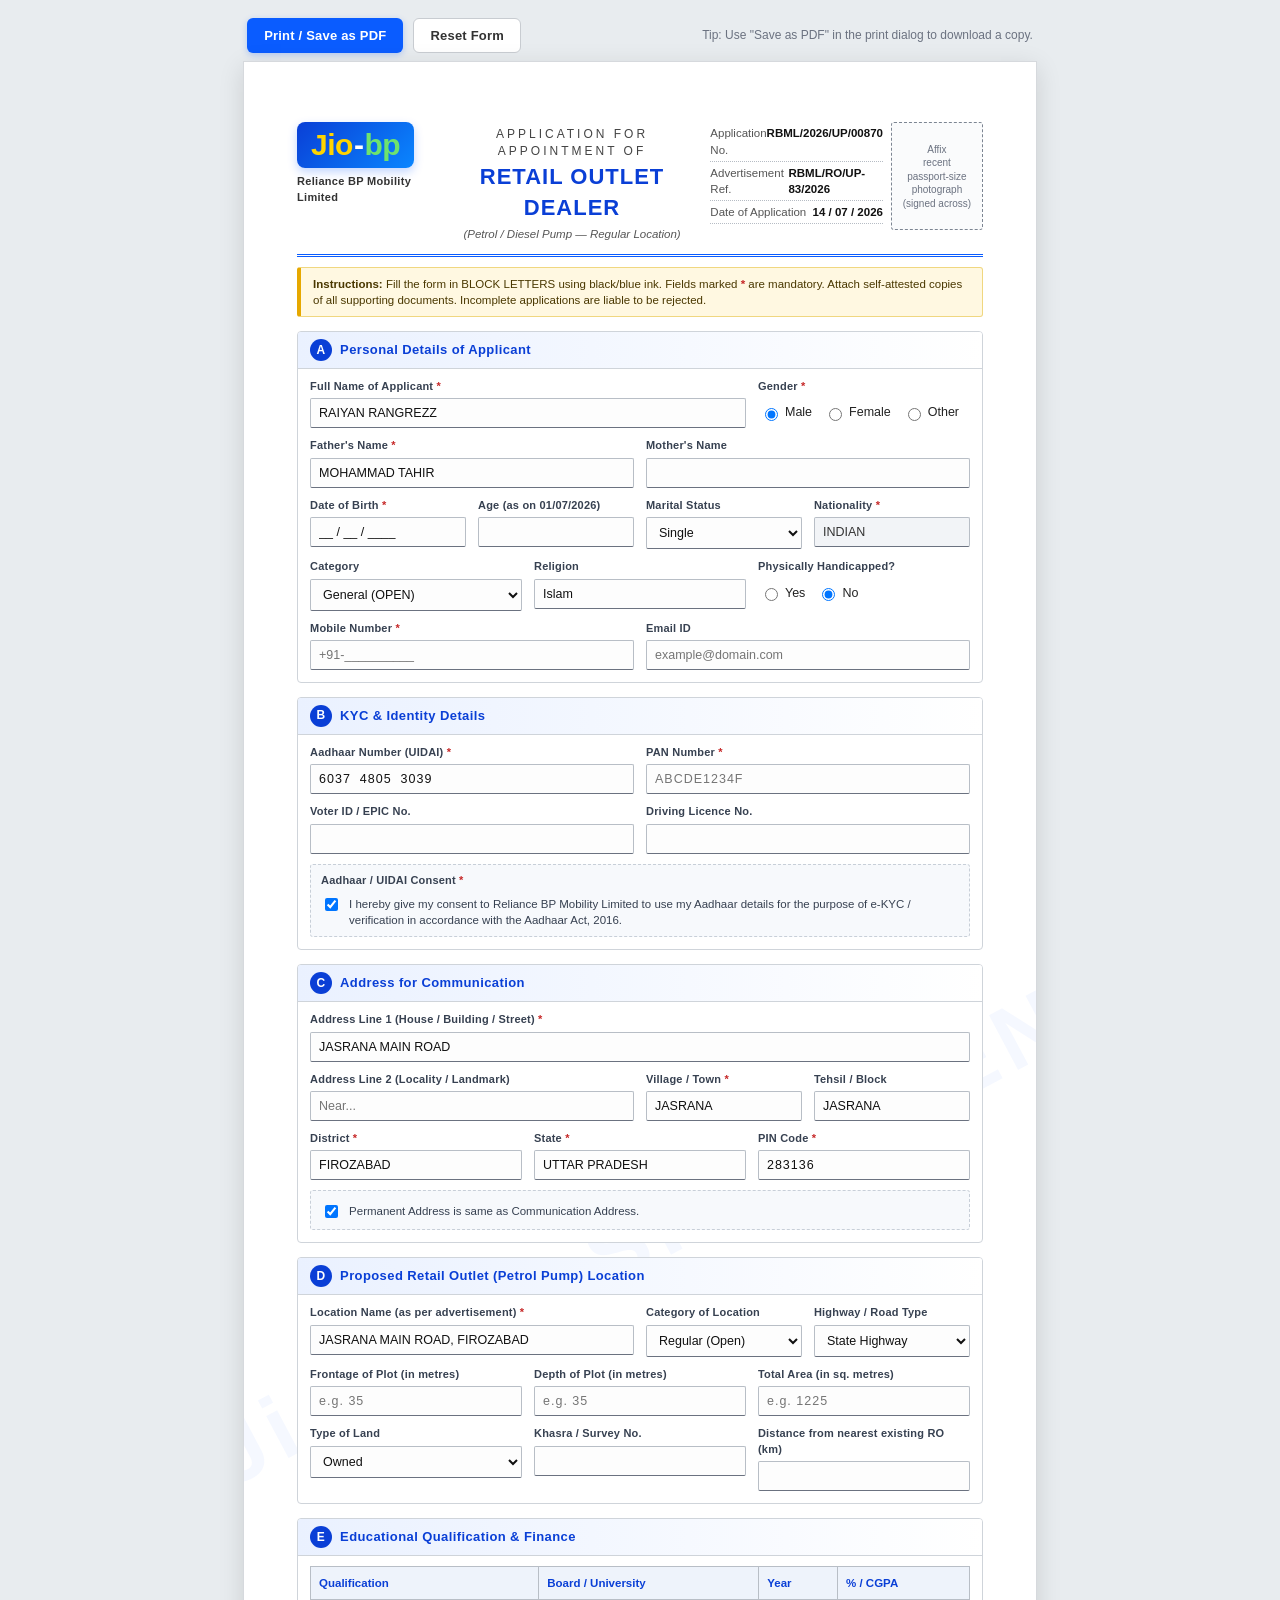
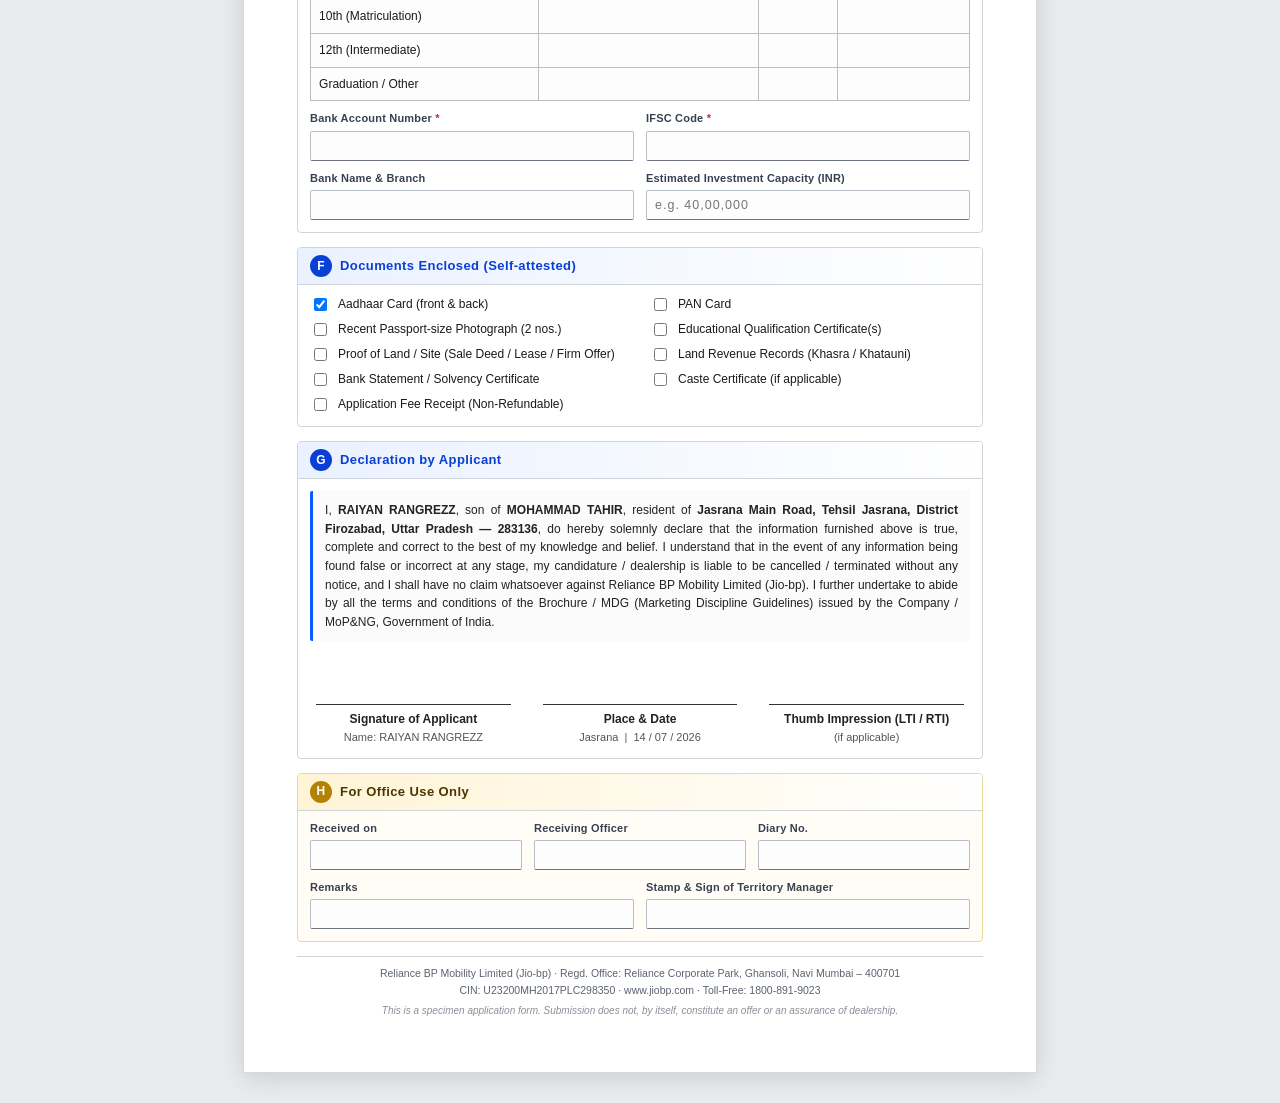
==== index.html @ af0b8bd5 "Add realistic Jio-bp petrol pump dealer application form - HTML/CSS/JS specimen of Reliance BP Mobil" ====
<!DOCTYPE html>
<html lang="en">
<head>
    <meta charset="UTF-8" />
    <meta name="viewport" content="width=device-width, initial-scale=1.0" />
    <title>Jio-bp Retail Outlet Dealership - Application Form</title>
    <link rel="stylesheet" href="styles.css" />
</head>
<body>
    <div class="page-actions no-print">
        <button type="button" id="printBtn" class="btn btn-primary">Print / Save as PDF</button>
        <button type="button" id="resetBtn" class="btn btn-ghost">Reset Form</button>
        <span class="hint">Tip: Use "Save as PDF" in the print dialog to download a copy.</span>
    </div>

    <main class="sheet" id="applicationSheet">
        <!-- ================= HEADER ================= -->
        <header class="sheet-header">
            <div class="brand">
                <div class="brand-logo" aria-hidden="true">
                    <span class="brand-jio">Jio</span><span class="brand-dash">-</span><span class="brand-bp">bp</span>
                </div>
                <div class="brand-tag">Reliance BP Mobility Limited</div>
            </div>
            <div class="header-title">
                <div class="title-line-1">APPLICATION FOR APPOINTMENT OF</div>
                <div class="title-line-2">RETAIL OUTLET DEALER</div>
                <div class="title-line-3">(Petrol / Diesel Pump &mdash; Regular Location)</div>
            </div>
            <div class="header-meta">
                <div class="meta-row"><span class="meta-lbl">Application No.</span><span class="meta-val" id="appNo">RBML/2026/UP/00248</span></div>
                <div class="meta-row"><span class="meta-lbl">Advertisement Ref.</span><span class="meta-val">RBML/RO/UP-83/2026</span></div>
                <div class="meta-row"><span class="meta-lbl">Date of Application</span><span class="meta-val">14 / 07 / 2026</span></div>
                <div class="photo-box">
                    <div class="photo-inner">
                        Affix<br />recent<br />passport-size<br />photograph<br />(signed across)
                    </div>
                </div>
            </div>
        </header>

        <div class="notice-strip">
            <strong>Instructions:</strong> Fill the form in BLOCK LETTERS using black/blue ink. Fields marked <span class="req">*</span> are mandatory. Attach self-attested copies of all supporting documents. Incomplete applications are liable to be rejected.
        </div>

        <!-- ================= SECTION A ================= -->
        <section class="form-section">
            <h2 class="section-title"><span class="sec-num">A</span> Personal Details of Applicant</h2>
            <div class="grid">
                <label class="field col-8">
                    <span class="lbl">Full Name of Applicant <em class="req">*</em></span>
                    <input type="text" value="RAIYAN RANGREZZ" />
                </label>
                <label class="field col-4">
                    <span class="lbl">Gender <em class="req">*</em></span>
                    <div class="radio-row">
                        <label><input type="radio" name="gender" checked /> Male</label>
                        <label><input type="radio" name="gender" /> Female</label>
                        <label><input type="radio" name="gender" /> Other</label>
                    </div>
                </label>

                <label class="field col-6">
                    <span class="lbl">Father's Name <em class="req">*</em></span>
                    <input type="text" value="MOHAMMAD TAHIR" />
                </label>
                <label class="field col-6">
                    <span class="lbl">Mother's Name</span>
                    <input type="text" placeholder="" />
                </label>

                <label class="field col-3">
                    <span class="lbl">Date of Birth <em class="req">*</em></span>
                    <input type="text" value="__ / __ / ____" />
                </label>
                <label class="field col-3">
                    <span class="lbl">Age (as on 01/07/2026)</span>
                    <input type="text" />
                </label>
                <label class="field col-3">
                    <span class="lbl">Marital Status</span>
                    <select>
                        <option>Single</option>
                        <option>Married</option>
                        <option>Other</option>
                    </select>
                </label>
                <label class="field col-3">
                    <span class="lbl">Nationality <em class="req">*</em></span>
                    <input type="text" value="INDIAN" readonly />
                </label>

                <label class="field col-4">
                    <span class="lbl">Category</span>
                    <select>
                        <option>General (OPEN)</option>
                        <option>OBC</option>
                        <option>SC</option>
                        <option>ST</option>
                        <option>EWS</option>
                    </select>
                </label>
                <label class="field col-4">
                    <span class="lbl">Religion</span>
                    <input type="text" value="Islam" />
                </label>
                <label class="field col-4">
                    <span class="lbl">Physically Handicapped?</span>
                    <div class="radio-row">
                        <label><input type="radio" name="ph" /> Yes</label>
                        <label><input type="radio" name="ph" checked /> No</label>
                    </div>
                </label>

                <label class="field col-6">
                    <span class="lbl">Mobile Number <em class="req">*</em></span>
                    <input type="text" placeholder="+91-__________" />
                </label>
                <label class="field col-6">
                    <span class="lbl">Email ID</span>
                    <input type="text" placeholder="example@domain.com" />
                </label>
            </div>
        </section>

        <!-- ================= SECTION B ================= -->
        <section class="form-section">
            <h2 class="section-title"><span class="sec-num">B</span> KYC &amp; Identity Details</h2>
            <div class="grid">
                <label class="field col-6">
                    <span class="lbl">Aadhaar Number (UIDAI) <em class="req">*</em></span>
                    <input type="text" value="6037  4805  3039" class="mono" />
                </label>
                <label class="field col-6">
                    <span class="lbl">PAN Number <em class="req">*</em></span>
                    <input type="text" placeholder="ABCDE1234F" class="mono" />
                </label>

                <label class="field col-6">
                    <span class="lbl">Voter ID / EPIC No.</span>
                    <input type="text" class="mono" />
                </label>
                <label class="field col-6">
                    <span class="lbl">Driving Licence No.</span>
                    <input type="text" class="mono" />
                </label>

                <div class="field col-12 inline-note">
                    <span class="lbl">Aadhaar / UIDAI Consent <em class="req">*</em></span>
                    <label class="check-inline">
                        <input type="checkbox" checked />
                        I hereby give my consent to Reliance BP Mobility Limited to use my Aadhaar details for the purpose of e-KYC / verification in accordance with the Aadhaar Act, 2016.
                    </label>
                </div>
            </div>
        </section>

        <!-- ================= SECTION C ================= -->
        <section class="form-section">
            <h2 class="section-title"><span class="sec-num">C</span> Address for Communication</h2>
            <div class="grid">
                <label class="field col-12">
                    <span class="lbl">Address Line 1 (House / Building / Street) <em class="req">*</em></span>
                    <input type="text" value="JASRANA MAIN ROAD" />
                </label>
                <label class="field col-6">
                    <span class="lbl">Address Line 2 (Locality / Landmark)</span>
                    <input type="text" placeholder="Near..." />
                </label>
                <label class="field col-3">
                    <span class="lbl">Village / Town <em class="req">*</em></span>
                    <input type="text" value="JASRANA" />
                </label>
                <label class="field col-3">
                    <span class="lbl">Tehsil / Block</span>
                    <input type="text" value="JASRANA" />
                </label>

                <label class="field col-4">
                    <span class="lbl">District <em class="req">*</em></span>
                    <input type="text" value="FIROZABAD" />
                </label>
                <label class="field col-4">
                    <span class="lbl">State <em class="req">*</em></span>
                    <input type="text" value="UTTAR PRADESH" />
                </label>
                <label class="field col-4">
                    <span class="lbl">PIN Code <em class="req">*</em></span>
                    <input type="text" value="283136" class="mono" />
                </label>

                <div class="field col-12 inline-note">
                    <label class="check-inline">
                        <input type="checkbox" checked />
                        Permanent Address is same as Communication Address.
                    </label>
                </div>
            </div>
        </section>

        <!-- ================= SECTION D ================= -->
        <section class="form-section">
            <h2 class="section-title"><span class="sec-num">D</span> Proposed Retail Outlet (Petrol Pump) Location</h2>
            <div class="grid">
                <label class="field col-6">
                    <span class="lbl">Location Name (as per advertisement) <em class="req">*</em></span>
                    <input type="text" value="JASRANA MAIN ROAD, FIROZABAD" />
                </label>
                <label class="field col-3">
                    <span class="lbl">Category of Location</span>
                    <select>
                        <option>Regular (Open)</option>
                        <option>Rural (RURO)</option>
                        <option>SC</option>
                        <option>ST</option>
                        <option>OBC</option>
                    </select>
                </label>
                <label class="field col-3">
                    <span class="lbl">Highway / Road Type</span>
                    <select>
                        <option>State Highway</option>
                        <option>National Highway</option>
                        <option>Major District Road</option>
                        <option>Village / Panchayat Road</option>
                    </select>
                </label>

                <label class="field col-4">
                    <span class="lbl">Frontage of Plot (in metres)</span>
                    <input type="text" placeholder="e.g. 35" class="mono" />
                </label>
                <label class="field col-4">
                    <span class="lbl">Depth of Plot (in metres)</span>
                    <input type="text" placeholder="e.g. 35" class="mono" />
                </label>
                <label class="field col-4">
                    <span class="lbl">Total Area (in sq. metres)</span>
                    <input type="text" placeholder="e.g. 1225" class="mono" />
                </label>

                <label class="field col-4">
                    <span class="lbl">Type of Land</span>
                    <select>
                        <option>Owned</option>
                        <option>Leased (Long term)</option>
                        <option>Firm Offer</option>
                    </select>
                </label>
                <label class="field col-4">
                    <span class="lbl">Khasra / Survey No.</span>
                    <input type="text" class="mono" />
                </label>
                <label class="field col-4">
                    <span class="lbl">Distance from nearest existing RO (km)</span>
                    <input type="text" class="mono" />
                </label>
            </div>
        </section>

        <!-- ================= SECTION E ================= -->
        <section class="form-section">
            <h2 class="section-title"><span class="sec-num">E</span> Educational Qualification &amp; Finance</h2>
            <table class="edu-table">
                <thead>
                    <tr>
                        <th>Qualification</th>
                        <th>Board / University</th>
                        <th>Year</th>
                        <th>% / CGPA</th>
                    </tr>
                </thead>
                <tbody>
                    <tr><td>10th (Matriculation)</td><td></td><td></td><td></td></tr>
                    <tr><td>12th (Intermediate)</td><td></td><td></td><td></td></tr>
                    <tr><td>Graduation / Other</td><td></td><td></td><td></td></tr>
                </tbody>
            </table>

            <div class="grid" style="margin-top:10px;">
                <label class="field col-6">
                    <span class="lbl">Bank Account Number <em class="req">*</em></span>
                    <input type="text" class="mono" />
                </label>
                <label class="field col-6">
                    <span class="lbl">IFSC Code <em class="req">*</em></span>
                    <input type="text" class="mono" />
                </label>
                <label class="field col-6">
                    <span class="lbl">Bank Name &amp; Branch</span>
                    <input type="text" />
                </label>
                <label class="field col-6">
                    <span class="lbl">Estimated Investment Capacity (INR)</span>
                    <input type="text" placeholder="e.g. 40,00,000" class="mono" />
                </label>
            </div>
        </section>

        <!-- ================= SECTION F ================= -->
        <section class="form-section">
            <h2 class="section-title"><span class="sec-num">F</span> Documents Enclosed (Self-attested)</h2>
            <ul class="doc-list">
                <li><label><input type="checkbox" checked /> Aadhaar Card (front &amp; back)</label></li>
                <li><label><input type="checkbox" /> PAN Card</label></li>
                <li><label><input type="checkbox" /> Recent Passport-size Photograph (2 nos.)</label></li>
                <li><label><input type="checkbox" /> Educational Qualification Certificate(s)</label></li>
                <li><label><input type="checkbox" /> Proof of Land / Site (Sale Deed / Lease / Firm Offer)</label></li>
                <li><label><input type="checkbox" /> Land Revenue Records (Khasra / Khatauni)</label></li>
                <li><label><input type="checkbox" /> Bank Statement / Solvency Certificate</label></li>
                <li><label><input type="checkbox" /> Caste Certificate (if applicable)</label></li>
                <li><label><input type="checkbox" /> Application Fee Receipt (Non-Refundable)</label></li>
            </ul>
        </section>

        <!-- ================= DECLARATION ================= -->
        <section class="form-section declaration">
            <h2 class="section-title"><span class="sec-num">G</span> Declaration by Applicant</h2>
            <p class="decl-body">
                I, <strong>RAIYAN RANGREZZ</strong>, son of <strong>MOHAMMAD TAHIR</strong>, resident of
                <strong>Jasrana Main Road, Tehsil Jasrana, District Firozabad, Uttar Pradesh &mdash; 283136</strong>,
                do hereby solemnly declare that the information furnished above is true, complete and correct to the
                best of my knowledge and belief. I understand that in the event of any information being found false
                or incorrect at any stage, my candidature / dealership is liable to be cancelled / terminated without
                any notice, and I shall have no claim whatsoever against Reliance BP Mobility Limited (Jio-bp).
                I further undertake to abide by all the terms and conditions of the Brochure / MDG (Marketing
                Discipline Guidelines) issued by the Company / MoP&amp;NG, Government of India.
            </p>

            <div class="sign-grid">
                <div class="sign-box">
                    <div class="sign-line"></div>
                    <div class="sign-caption">Signature of Applicant</div>
                    <div class="sign-sub">Name: RAIYAN RANGREZZ</div>
                </div>
                <div class="sign-box">
                    <div class="sign-line"></div>
                    <div class="sign-caption">Place &amp; Date</div>
                    <div class="sign-sub">Jasrana &nbsp;|&nbsp; 14 / 07 / 2026</div>
                </div>
                <div class="sign-box">
                    <div class="sign-line"></div>
                    <div class="sign-caption">Thumb Impression (LTI / RTI)</div>
                    <div class="sign-sub">(if applicable)</div>
                </div>
            </div>
        </section>

        <!-- ================= OFFICE USE ================= -->
        <section class="form-section office-use">
            <h2 class="section-title office"><span class="sec-num">H</span> For Office Use Only</h2>
            <div class="grid">
                <label class="field col-4">
                    <span class="lbl">Received on</span>
                    <input type="text" />
                </label>
                <label class="field col-4">
                    <span class="lbl">Receiving Officer</span>
                    <input type="text" />
                </label>
                <label class="field col-4">
                    <span class="lbl">Diary No.</span>
                    <input type="text" class="mono" />
                </label>
                <label class="field col-6">
                    <span class="lbl">Remarks</span>
                    <input type="text" />
                </label>
                <label class="field col-6">
                    <span class="lbl">Stamp &amp; Sign of Territory Manager</span>
                    <input type="text" />
                </label>
            </div>
        </section>

        <footer class="sheet-footer">
            <div>Reliance BP Mobility Limited (Jio-bp) &middot; Regd. Office: Reliance Corporate Park, Ghansoli, Navi Mumbai &ndash; 400701</div>
            <div>CIN: U23200MH2017PLC298350 &middot; www.jiobp.com &middot; Toll-Free: 1800-891-9023</div>
            <div class="watermark-note">This is a specimen application form. Submission does not, by itself, constitute an offer or an assurance of dealership.</div>
        </footer>
    </main>

    <script src="script.js"></script>
</body>
</html>
---- styles.css ----
/* ========== Base ========== */
* { box-sizing: border-box; }
html, body {
    margin: 0;
    padding: 0;
    background: #e8ecef;
    color: #1a1a1a;
    font-family: "Segoe UI", "Roboto", "Helvetica Neue", Arial, sans-serif;
    font-size: 13px;
    line-height: 1.4;
}

/* ========== Toolbar ========== */
.page-actions {
    max-width: 210mm;
    margin: 18px auto 8px;
    display: flex;
    align-items: center;
    gap: 10px;
    padding: 0 4px;
}
.btn {
    border: 1px solid transparent;
    padding: 9px 16px;
    font-size: 13px;
    font-weight: 600;
    border-radius: 6px;
    cursor: pointer;
    letter-spacing: 0.2px;
    transition: transform .05s ease, box-shadow .15s ease;
}
.btn:active { transform: translateY(1px); }
.btn-primary {
    background: #0a5cff;
    color: #fff;
    box-shadow: 0 2px 6px rgba(10, 92, 255, 0.25);
}
.btn-primary:hover { background: #084ad9; }
.btn-ghost {
    background: #fff;
    color: #333;
    border-color: #c8ccd1;
}
.btn-ghost:hover { background: #f4f6f8; }
.hint {
    margin-left: auto;
    color: #6b7280;
    font-size: 12px;
}

/* ========== Sheet (A4) ========== */
.sheet {
    background: #fff;
    max-width: 210mm;
    margin: 0 auto 30px;
    padding: 16mm 14mm 14mm;
    box-shadow: 0 6px 24px rgba(0,0,0,0.12);
    border: 1px solid #d6d9dd;
    position: relative;
    overflow: hidden;
}

/* Subtle diagonal watermark */
.sheet::before {
    content: "Jio-bp • SPECIMEN";
    position: absolute;
    top: 45%;
    left: 50%;
    transform: translate(-50%, -50%) rotate(-28deg);
    font-size: 90px;
    font-weight: 800;
    color: rgba(15, 90, 255, 0.045);
    letter-spacing: 8px;
    pointer-events: none;
    white-space: nowrap;
    z-index: 0;
}
.sheet > * { position: relative; z-index: 1; }

/* ========== Header ========== */
.sheet-header {
    display: grid;
    grid-template-columns: 1.1fr 2fr 1.3fr;
    gap: 14px;
    align-items: start;
    border-bottom: 3px double #0a5cff;
    padding-bottom: 12px;
    margin-bottom: 10px;
}
.brand {
    text-align: left;
}
.brand-logo {
    display: inline-block;
    padding: 8px 14px;
    background: linear-gradient(135deg, #0a3fd6 0%, #0a86ff 100%);
    border-radius: 8px;
    color: #fff;
    font-weight: 800;
    font-size: 30px;
    letter-spacing: -0.5px;
    line-height: 1;
    box-shadow: 0 4px 10px rgba(10,92,255,0.25);
}
.brand-jio { color: #ffd400; }
.brand-dash { color: #fff; margin: 0 1px; }
.brand-bp { color: #6ee36e; }
.brand-tag {
    margin-top: 6px;
    font-size: 11px;
    font-weight: 600;
    color: #333;
    letter-spacing: 0.3px;
}

.header-title {
    text-align: center;
    padding-top: 4px;
}
.title-line-1 {
    font-size: 12px;
    letter-spacing: 3px;
    color: #444;
}
.title-line-2 {
    font-size: 22px;
    font-weight: 800;
    color: #0a3fd6;
    letter-spacing: 1px;
    margin: 2px 0;
}
.title-line-3 {
    font-size: 11.5px;
    color: #555;
    font-style: italic;
}

.header-meta {
    position: relative;
    font-size: 11.5px;
    padding-right: 100px;
}
.meta-row {
    display: flex;
    justify-content: space-between;
    border-bottom: 1px dotted #b6bcc4;
    padding: 3px 0;
}
.meta-lbl { color: #555; }
.meta-val { font-weight: 700; color: #111; }

.photo-box {
    position: absolute;
    top: 0;
    right: 0;
    width: 92px;
    height: 108px;
    border: 1.5px dashed #7c8592;
    border-radius: 3px;
    background: #fafbfc;
    display: flex;
    align-items: center;
    justify-content: center;
    text-align: center;
    color: #6b7280;
    font-size: 10px;
    line-height: 1.35;
    padding: 4px;
}

/* ========== Notice strip ========== */
.notice-strip {
    background: #fff8e1;
    border: 1px solid #f0d780;
    border-left: 4px solid #e6a800;
    padding: 8px 12px;
    font-size: 11.5px;
    color: #4a3800;
    margin-bottom: 14px;
    border-radius: 3px;
}
.notice-strip .req { color: #c62828; font-weight: 700; }

/* ========== Sections ========== */
.form-section {
    margin-bottom: 14px;
    border: 1px solid #cfd4da;
    border-radius: 4px;
    padding: 10px 12px 12px;
    background: #ffffff;
    page-break-inside: avoid;
}
.section-title {
    font-size: 13px;
    font-weight: 700;
    color: #0a3fd6;
    background: linear-gradient(90deg, #eaf1ff 0%, #ffffff 100%);
    margin: -10px -12px 10px;
    padding: 7px 12px;
    border-bottom: 1px solid #cfd4da;
    letter-spacing: 0.4px;
    display: flex;
    align-items: center;
    gap: 8px;
    border-top-left-radius: 3px;
    border-top-right-radius: 3px;
}
.section-title.office {
    color: #4a3800;
    background: linear-gradient(90deg, #fff4d6 0%, #ffffff 100%);
}
.sec-num {
    display: inline-flex;
    align-items: center;
    justify-content: center;
    width: 22px;
    height: 22px;
    border-radius: 50%;
    background: #0a3fd6;
    color: #fff;
    font-size: 12px;
    font-weight: 700;
}
.section-title.office .sec-num {
    background: #b48200;
}

/* ========== Grid ========== */
.grid {
    display: grid;
    grid-template-columns: repeat(12, 1fr);
    gap: 10px 12px;
}
.col-3 { grid-column: span 3; }
.col-4 { grid-column: span 4; }
.col-6 { grid-column: span 6; }
.col-8 { grid-column: span 8; }
.col-12 { grid-column: span 12; }

.field { display: flex; flex-direction: column; gap: 4px; }
.lbl {
    font-size: 11px;
    font-weight: 600;
    color: #374151;
    letter-spacing: 0.2px;
}
.req { color: #c62828; font-weight: 700; font-style: normal; }
.field input[type="text"],
.field select {
    border: 1px solid #b8bec6;
    border-bottom: 1.5px solid #6b7280;
    background: #fdfdfd;
    padding: 7px 8px;
    font-size: 12.5px;
    font-family: inherit;
    color: #111;
    border-radius: 2px;
    outline: none;
    transition: border-color .12s ease, background .12s ease;
}
.field input[type="text"]:focus,
.field select:focus {
    border-color: #0a5cff;
    background: #f4f8ff;
}
.field input[readonly] { background: #f2f4f7; color: #333; }
.mono { font-family: "Consolas", "Menlo", "Courier New", monospace; letter-spacing: 1px; }

.radio-row {
    display: flex;
    gap: 12px;
    padding: 6px 2px 4px;
    font-size: 12.5px;
    color: #222;
}
.radio-row label { display: inline-flex; align-items: center; gap: 4px; cursor: pointer; }

.inline-note {
    background: #f7f9fc;
    border: 1px dashed #c8cfd8;
    padding: 8px 10px;
    border-radius: 3px;
    font-size: 11.5px;
    color: #374151;
}
.check-inline {
    display: flex;
    align-items: flex-start;
    gap: 8px;
    cursor: pointer;
    margin-top: 4px;
}
.check-inline input { margin-top: 2px; }

/* ========== Education table ========== */
.edu-table {
    width: 100%;
    border-collapse: collapse;
    font-size: 12px;
}
.edu-table th, .edu-table td {
    border: 1px solid #b8bec6;
    padding: 8px 8px;
    text-align: left;
    vertical-align: middle;
}
.edu-table thead th {
    background: #eef3fb;
    color: #0a3fd6;
    font-weight: 700;
    font-size: 11.5px;
}
.edu-table tbody td { height: 26px; background: #fdfdfd; }

/* ========== Document list ========== */
.doc-list {
    margin: 0;
    padding: 0;
    list-style: none;
    display: grid;
    grid-template-columns: repeat(2, 1fr);
    gap: 6px 20px;
}
.doc-list li { font-size: 12px; }
.doc-list label { display: flex; align-items: center; gap: 8px; cursor: pointer; }

/* ========== Declaration ========== */
.declaration .decl-body {
    font-size: 12px;
    text-align: justify;
    line-height: 1.55;
    color: #222;
    background: #fbfbfc;
    padding: 10px 12px;
    border-left: 3px solid #0a5cff;
    border-radius: 2px;
}
.sign-grid {
    display: grid;
    grid-template-columns: repeat(3, 1fr);
    gap: 20px;
    margin-top: 24px;
}
.sign-box { text-align: center; }
.sign-line {
    height: 40px;
    border-bottom: 1px solid #333;
    margin: 0 6px 6px;
}
.sign-caption { font-weight: 700; font-size: 12px; color: #222; }
.sign-sub { font-size: 11px; color: #555; margin-top: 2px; }

/* ========== Office use ========== */
.office-use { background: #fffdf5; border-color: #e7d99b; }

/* ========== Footer ========== */
.sheet-footer {
    margin-top: 14px;
    padding-top: 8px;
    border-top: 1px solid #cfd4da;
    text-align: center;
    font-size: 10.5px;
    color: #5b6370;
    line-height: 1.6;
}
.watermark-note {
    margin-top: 4px;
    font-style: italic;
    color: #8a8f98;
    font-size: 10px;
}

/* ========== Responsive ========== */
@media (max-width: 820px) {
    .sheet { padding: 10mm 6mm; }
    .sheet-header {
        grid-template-columns: 1fr;
        text-align: center;
    }
    .header-meta { padding-right: 0; }
    .photo-box { position: static; margin: 10px auto 0; }
    .col-3, .col-4, .col-6, .col-8 { grid-column: span 12; }
    .doc-list { grid-template-columns: 1fr; }
    .sign-grid { grid-template-columns: 1fr; }
}

/* ========== Print ========== */
@media print {
    @page { size: A4; margin: 10mm; }
    html, body { background: #fff; }
    .no-print { display: none !important; }
    .sheet {
        box-shadow: none;
        border: none;
        margin: 0;
        padding: 0;
        max-width: none;
    }
    .form-section { border-color: #7a828d; }
    .field input[type="text"], .field select {
        border-color: #7a828d;
        background: #fff;
    }
    .sheet::before { color: rgba(15, 90, 255, 0.07); }
}
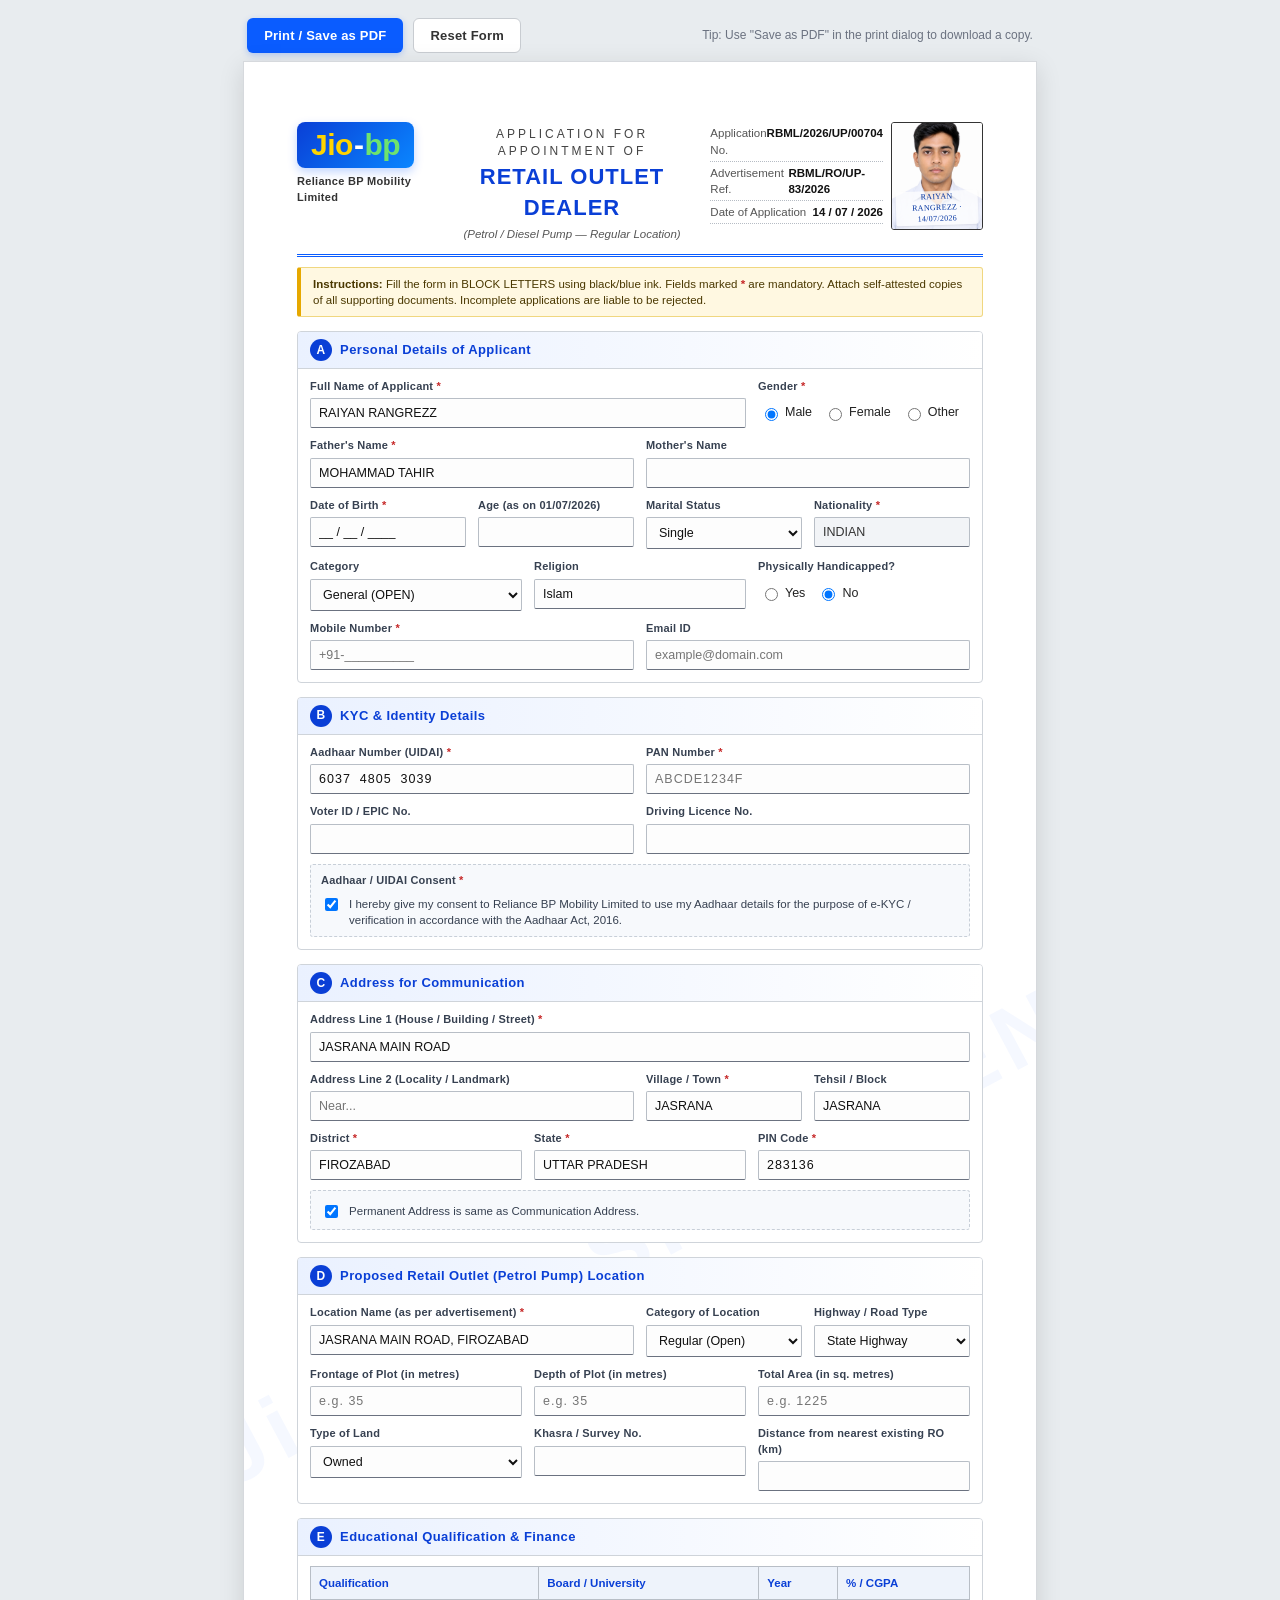
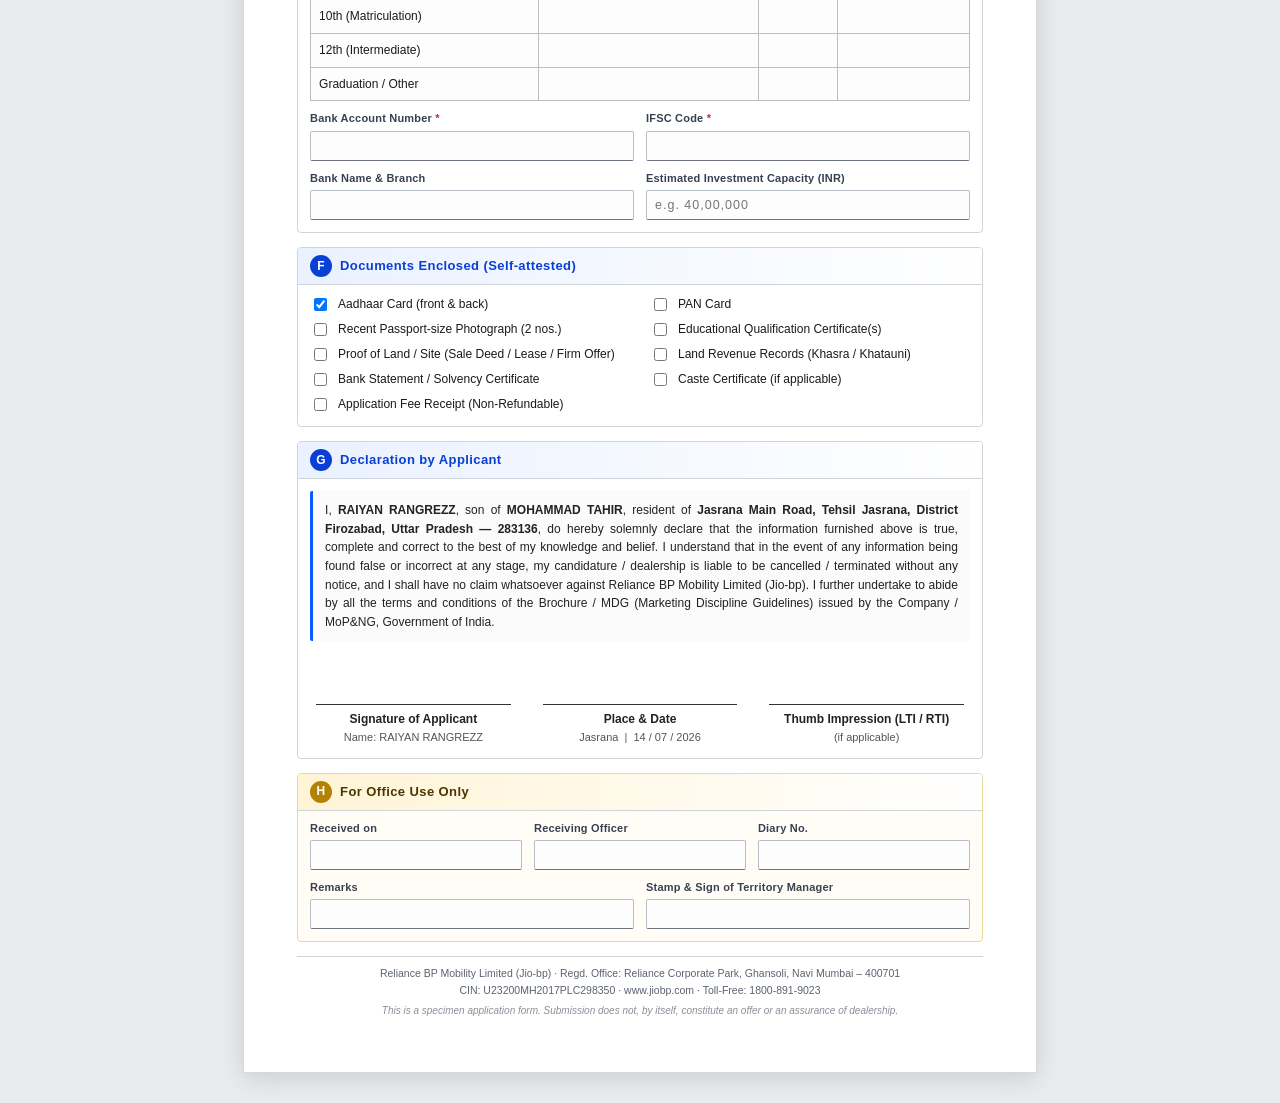
==== commit 0ce0276e: "Add generated applicant passport photo to form - Generate a formal 3:4 passport-size photograph and " ====
--- a/index.html
+++ b/index.html
@@ -31,10 +31,9 @@
                 <div class="meta-row"><span class="meta-lbl">Application No.</span><span class="meta-val" id="appNo">RBML/2026/UP/00248</span></div>
                 <div class="meta-row"><span class="meta-lbl">Advertisement Ref.</span><span class="meta-val">RBML/RO/UP-83/2026</span></div>
                 <div class="meta-row"><span class="meta-lbl">Date of Application</span><span class="meta-val">14 / 07 / 2026</span></div>
-                <div class="photo-box">
-                    <div class="photo-inner">
-                        Affix<br />recent<br />passport-size<br />photograph<br />(signed across)
-                    </div>
+                <div class="photo-box has-photo">
+                    <img class="photo-img" src="assets/applicant-photo.png" alt="Applicant photograph" />
+                    <div class="photo-sig">RAIYAN RANGREZZ &middot; 14/07/2026</div>
                 </div>
             </div>
         </header>
--- a/styles.css
+++ b/styles.css
@@ -166,6 +166,34 @@
     font-size: 10px;
     line-height: 1.35;
     padding: 4px;
+    overflow: hidden;
+}
+.photo-box.has-photo {
+    border: 1.5px solid #333;
+    padding: 0;
+    background: #fff;
+}
+.photo-img {
+    width: 100%;
+    height: 100%;
+    object-fit: cover;
+    display: block;
+}
+.photo-sig {
+    position: absolute;
+    bottom: 4px;
+    left: 4px;
+    right: 4px;
+    font-family: "Segoe Script", "Comic Sans MS", cursive;
+    font-size: 8px;
+    color: #0033a0;
+    background: rgba(255,255,255,0.72);
+    padding: 1px 3px;
+    border-radius: 2px;
+    letter-spacing: 0.3px;
+    text-align: center;
+    transform: rotate(-2deg);
+    box-shadow: 0 1px 2px rgba(0,0,0,0.08);
 }
 
 /* ========== Notice strip ========== */
@@ -402,4 +430,8 @@
         background: #fff;
     }
     .sheet::before { color: rgba(15, 90, 255, 0.07); }
-}
+    .photo-img, .photo-box {
+        -webkit-print-color-adjust: exact;
+        print-color-adjust: exact;
+    }
+}
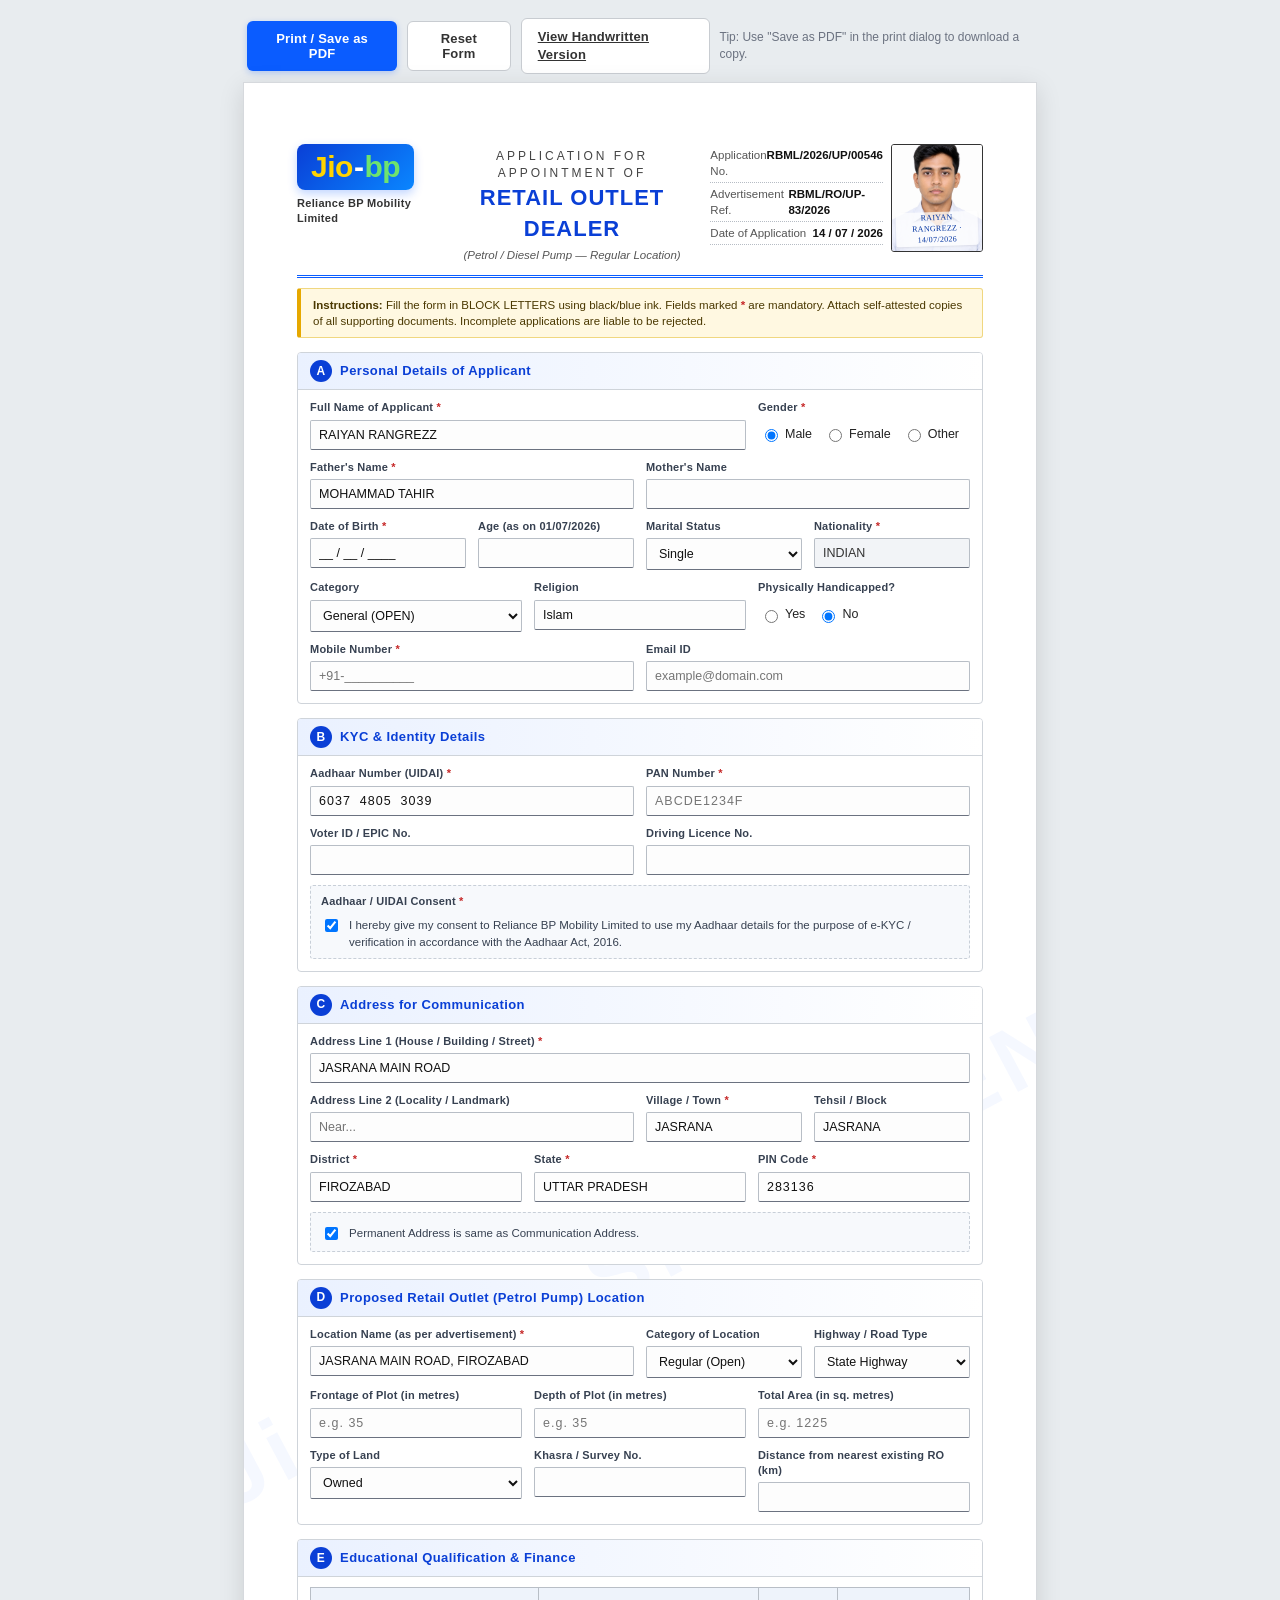
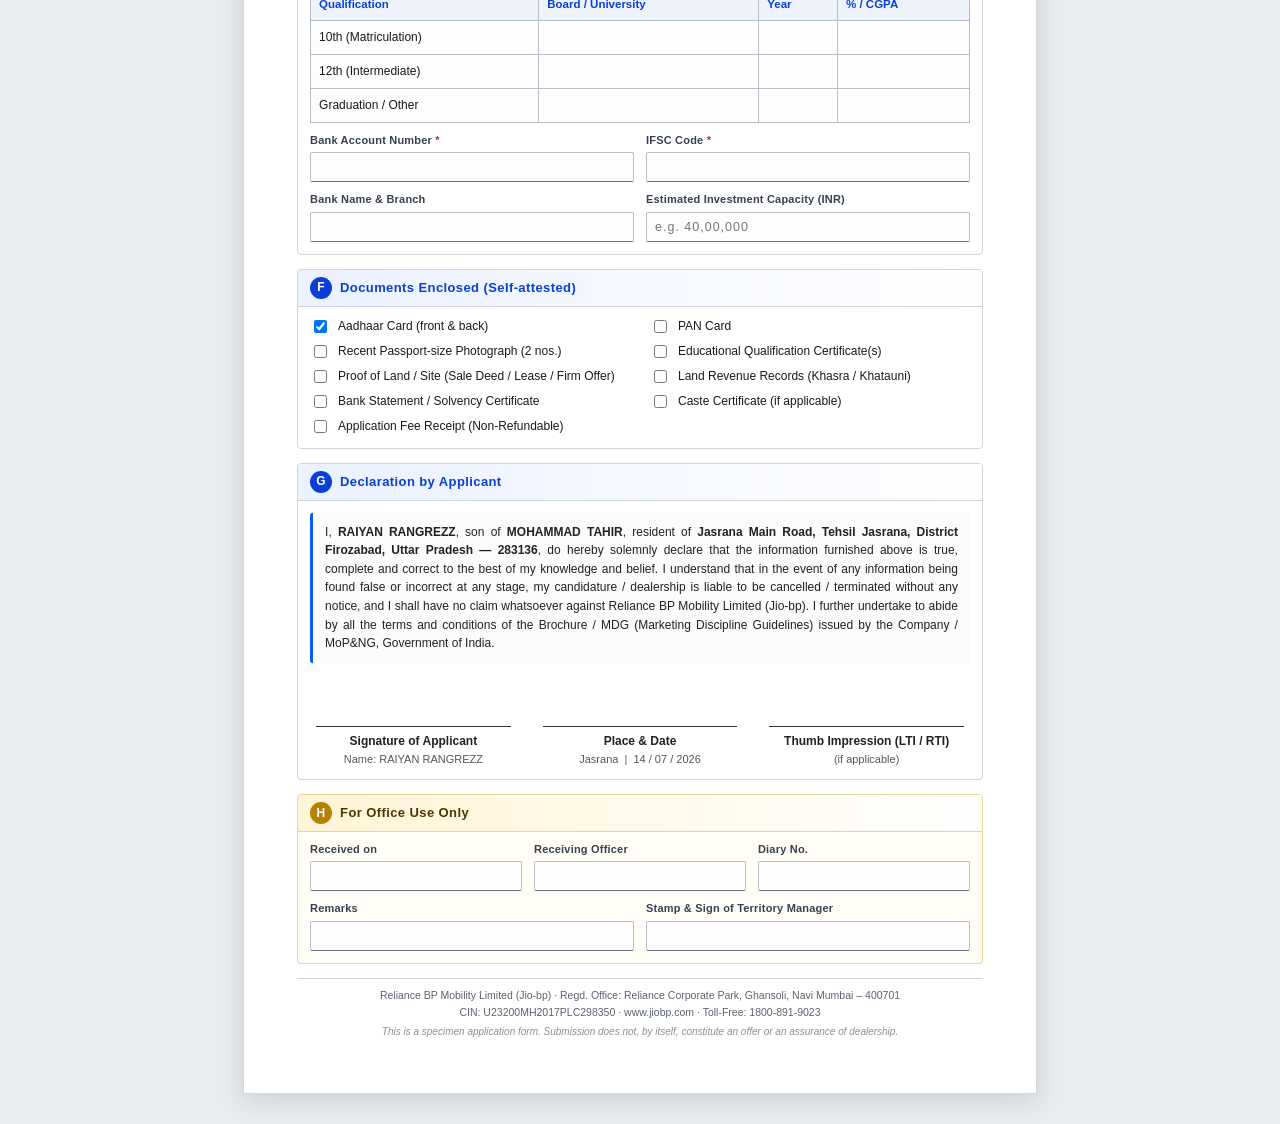
==== commit 81c46bb3: "Add handwritten paper-style application form - New paper.html + paper.css that renders the applicati" ====
--- a/index.html
+++ b/index.html
@@ -10,6 +10,7 @@
     <div class="page-actions no-print">
         <button type="button" id="printBtn" class="btn btn-primary">Print / Save as PDF</button>
         <button type="button" id="resetBtn" class="btn btn-ghost">Reset Form</button>
+        <a href="paper.html" class="btn btn-ghost">View Handwritten Version</a>
         <span class="hint">Tip: Use "Save as PDF" in the print dialog to download a copy.</span>
     </div>
 
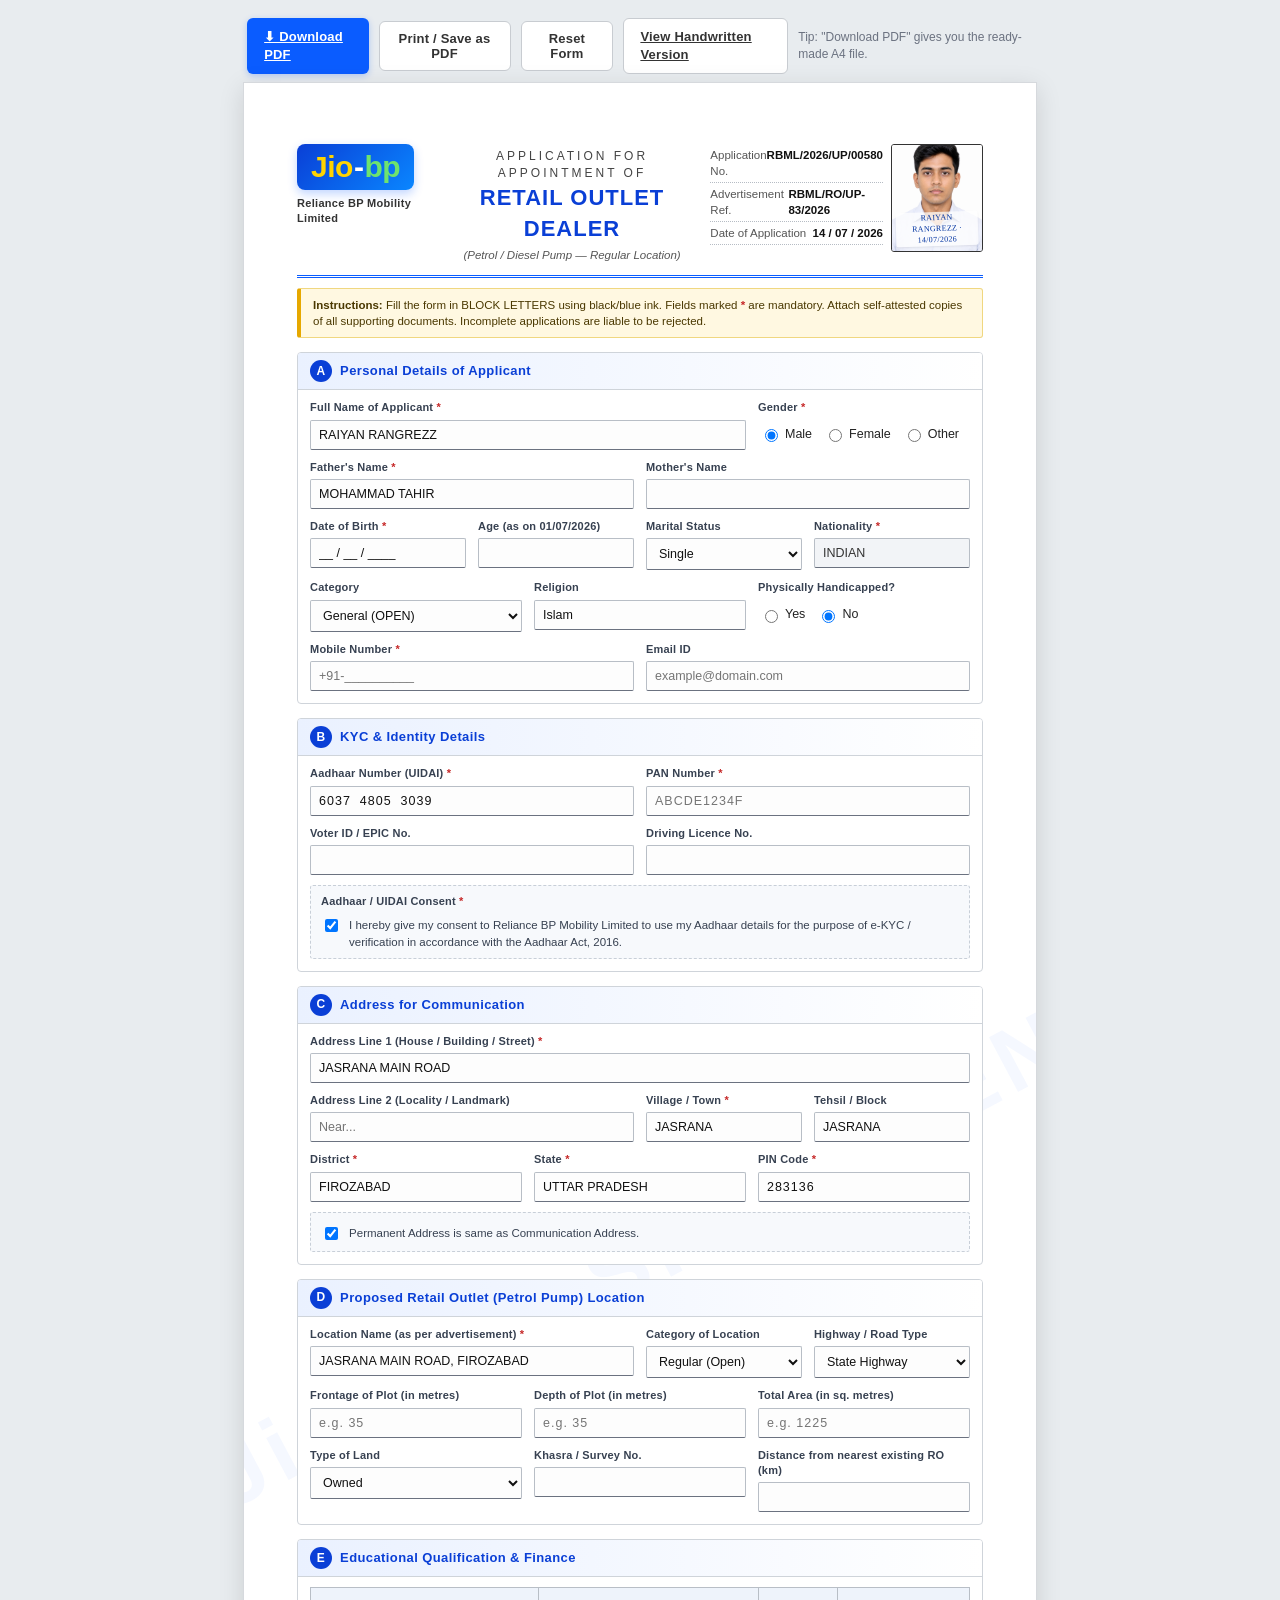
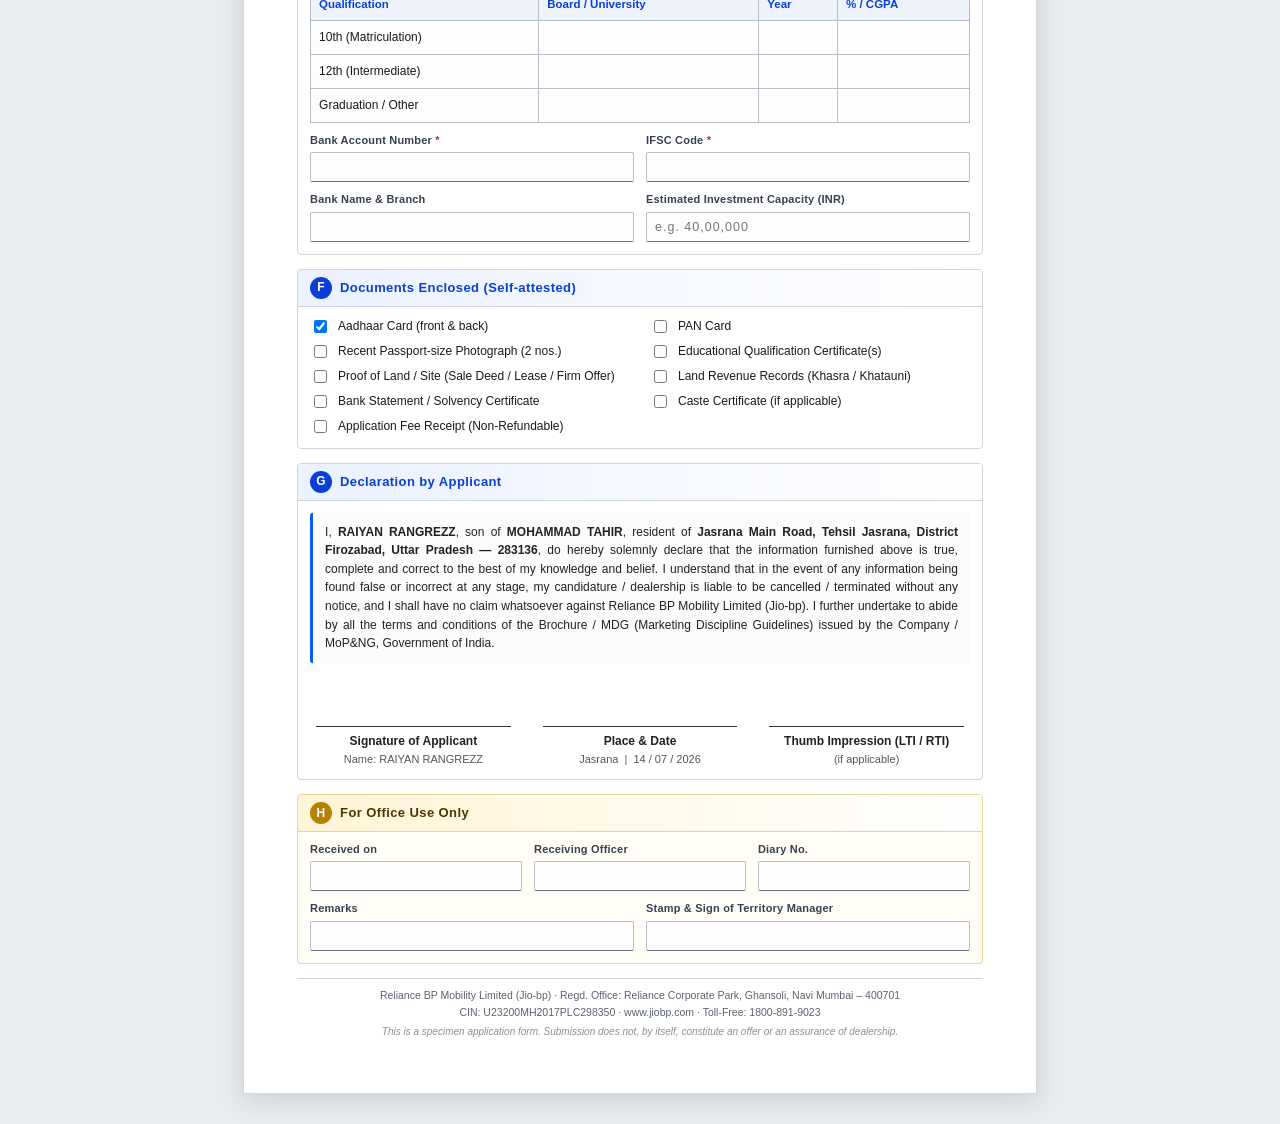
==== commit 8de68e47: "Add ready-made downloadable PDFs and Download button - Pre-render both application forms to A4 PDF v" ====
--- a/index.html
+++ b/index.html
@@ -8,10 +8,11 @@
 </head>
 <body>
     <div class="page-actions no-print">
-        <button type="button" id="printBtn" class="btn btn-primary">Print / Save as PDF</button>
+        <a href="Jio-bp-Application-Digital-Raiyan-Rangrezz.pdf" download class="btn btn-primary">&#x2B07; Download PDF</a>
+        <button type="button" id="printBtn" class="btn btn-ghost">Print / Save as PDF</button>
         <button type="button" id="resetBtn" class="btn btn-ghost">Reset Form</button>
         <a href="paper.html" class="btn btn-ghost">View Handwritten Version</a>
-        <span class="hint">Tip: Use "Save as PDF" in the print dialog to download a copy.</span>
+        <span class="hint">Tip: "Download PDF" gives you the ready-made A4 file.</span>
     </div>
 
     <main class="sheet" id="applicationSheet">
